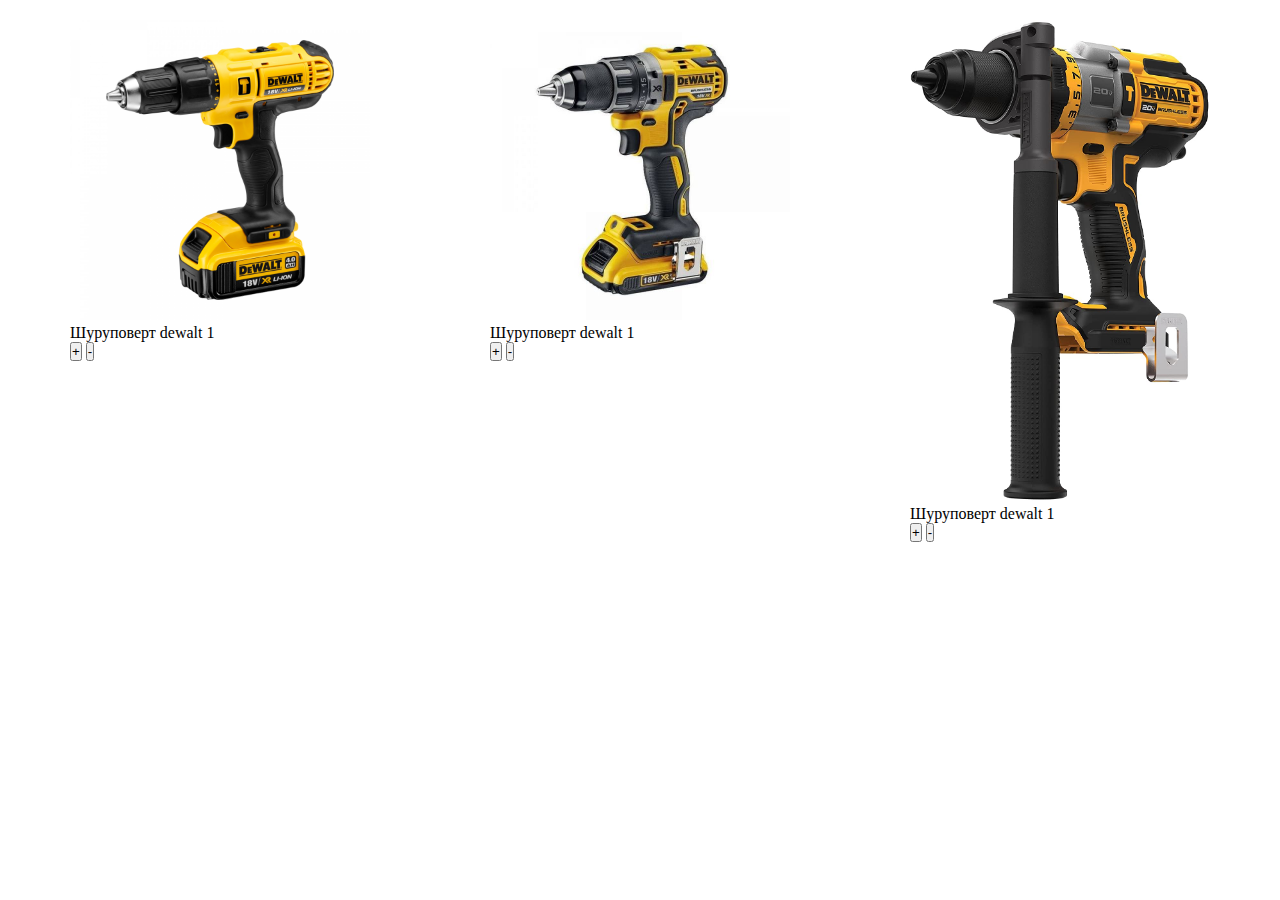
==== 2/index.html @ 3055b0a9 "homework 6 #" ====
<!DOCTYPE html>
<html lang="en">
<head>
   <meta charset="UTF-8">
   <meta http-equiv="X-UA-Compatible" content="IE=edge">
   <meta name="viewport" content="width=device-width, initial-scale=1.0">
   <link rel="stylesheet" href="style/style.css">
   <script src="script/data.js" defer></script>
   <script src="script/script.js" defer></script>
   <title>basket</title>
</head>
<body>

<div class="container">
   <section class = 'items'>
      <div class = 'item'>
         <img src="img/store/f292c5_562555_1.jpg" alt="">
         <p>Шуруповерт dewalt 1</p>
         <button class='button-count plus' data-id = 'title-3'>+</button>
         <button class='button-count minus' data-id = 'title-3'>-</button>
      </div>
      <div class = 'item'>
         <img src="img/store/155188_2.jpg" alt="">
         <p>Шуруповерт dewalt 1</p>
         <button class='button-count plus' data-id = 'title-1'>+</button>
         <button class='button-count minus' data-id = 'title-1'>-</button>
      </div>
      <div class = 'item'>
         <img src="img/store/61e5OvLIlMS._AC_SL1500_.jpg" alt="">
         <p>Шуруповерт dewalt 1</p>
         <button class='button-count plus' data-id = 'title-2'>+</button>
         <button class='button-count minus' data-id = 'title-2'>-</button>
      </div>
   </section>
</div>

</body>
</html>
---- 2/style/style.css ----
* {
  margin: 0;
  padding: 0;
}

.container {
  width: 1140px;
  margin: 20px auto;
}

.items {
  display: -webkit-box;
  display: -ms-flexbox;
  display: flex;
  -webkit-box-pack: justify;
      -ms-flex-pack: justify;
          justify-content: space-between;
  -ms-flex-wrap: wrap;
      flex-wrap: wrap;
}

img {
  max-width: 300px;
}
/*# sourceMappingURL=style.css.map */
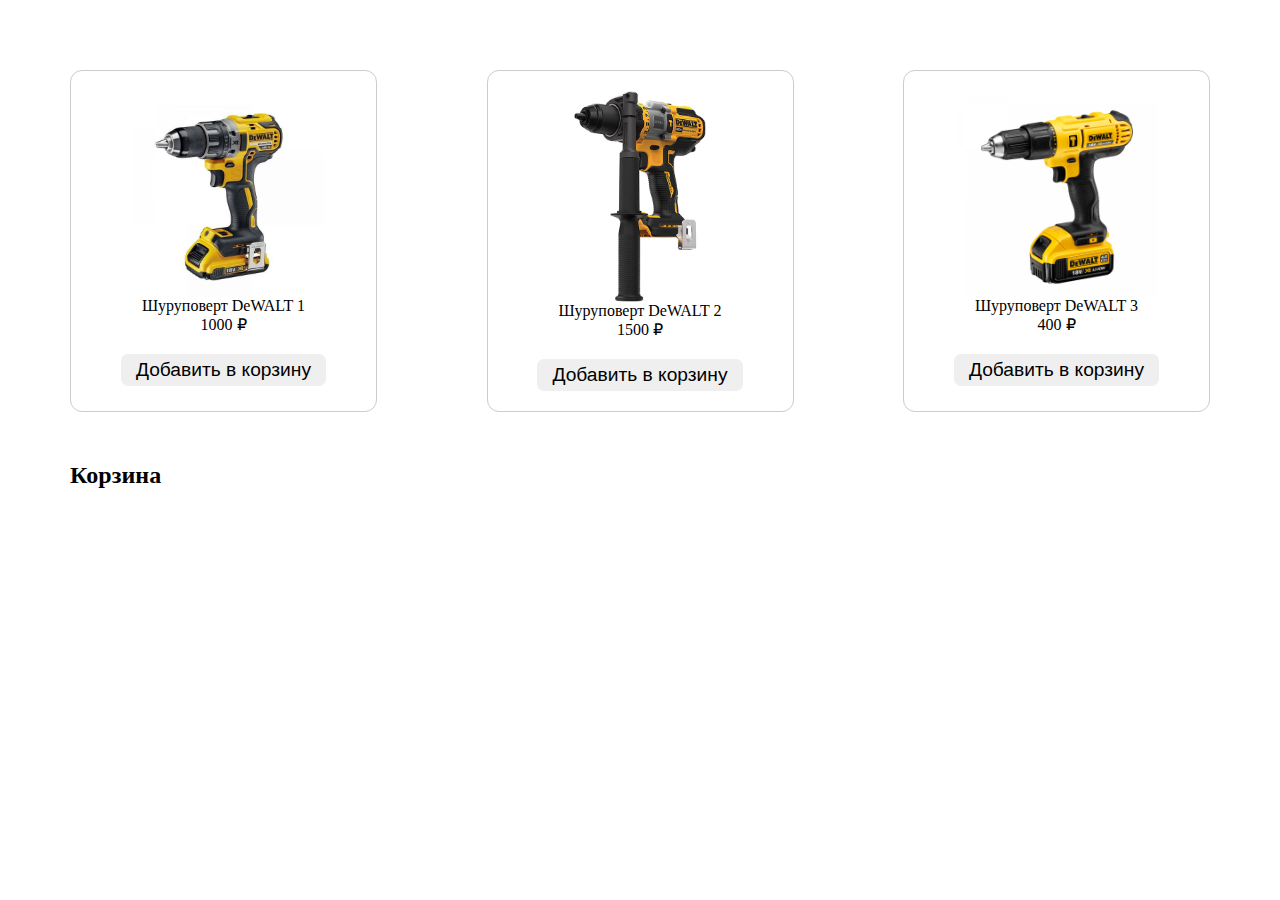
==== commit aa7a849e: "add some basket functions" ====
--- a/2/index.html
+++ b/2/index.html
@@ -12,26 +12,19 @@
 <body>
 
 <div class="container">
-   <section class = 'items'>
-      <div class = 'item'>
-         <img src="img/store/f292c5_562555_1.jpg" alt="">
-         <p>Шуруповерт dewalt 1</p>
-         <button class='button-count plus' data-id = 'title-3'>+</button>
-         <button class='button-count minus' data-id = 'title-3'>-</button>
-      </div>
-      <div class = 'item'>
-         <img src="img/store/155188_2.jpg" alt="">
-         <p>Шуруповерт dewalt 1</p>
-         <button class='button-count plus' data-id = 'title-1'>+</button>
-         <button class='button-count minus' data-id = 'title-1'>-</button>
-      </div>
-      <div class = 'item'>
-         <img src="img/store/61e5OvLIlMS._AC_SL1500_.jpg" alt="">
-         <p>Шуруповерт dewalt 1</p>
-         <button class='button-count plus' data-id = 'title-2'>+</button>
-         <button class='button-count minus' data-id = 'title-2'>-</button>
-      </div>
-   </section>
+   <div id='shop'>
+
+   </div>
+   
+   <h2>Корзина</h2>
+   
+   <div id='sum'>
+   
+   </div>
+
+   <div id='basket'>
+   
+   </div>
 </div>
 
 </body>
--- a/2/style/style.css
+++ b/2/style/style.css
@@ -1,6 +1,7 @@
 * {
   margin: 0;
   padding: 0;
+  border: 0;
 }
 
 .container {
@@ -8,7 +9,7 @@
   margin: 20px auto;
 }
 
-.items {
+#shop {
   display: -webkit-box;
   display: -ms-flexbox;
   display: flex;
@@ -19,7 +20,51 @@
       flex-wrap: wrap;
 }
 
-img {
-  max-width: 300px;
+.item {
+  padding: 20px 10px;
+  margin: 50px 0;
+  min-width: 25%;
+  height: 300px;
+  display: -webkit-box;
+  display: -ms-flexbox;
+  display: flex;
+  -webkit-box-pack: center;
+      -ms-flex-pack: center;
+          justify-content: center;
+  -webkit-box-orient: vertical;
+  -webkit-box-direction: normal;
+      -ms-flex-direction: column;
+          flex-direction: column;
+  -webkit-box-align: center;
+      -ms-flex-align: center;
+          align-items: center;
+  border: 1px solid #ccc;
+  border-radius: 12px;
+}
+
+.item img {
+  max-width: 200px;
+  overflow: hidden;
+}
+
+.item:hover {
+  -webkit-box-shadow: #ccc 5px 5px 10px;
+          box-shadow: #ccc 5px 5px 10px;
+  -webkit-transform: scale(1.05);
+          transform: scale(1.05);
+}
+
+button {
+  font-size: 1.2em;
+  padding: 5px 15px;
+  margin: 20px 0 0 0;
+  border-radius: 7px;
+}
+
+button:hover {
+  cursor: pointer;
+  background: #bdbbf1;
+  -webkit-transition: background 0.3s;
+  transition: background 0.3s;
 }
 /*# sourceMappingURL=style.css.map */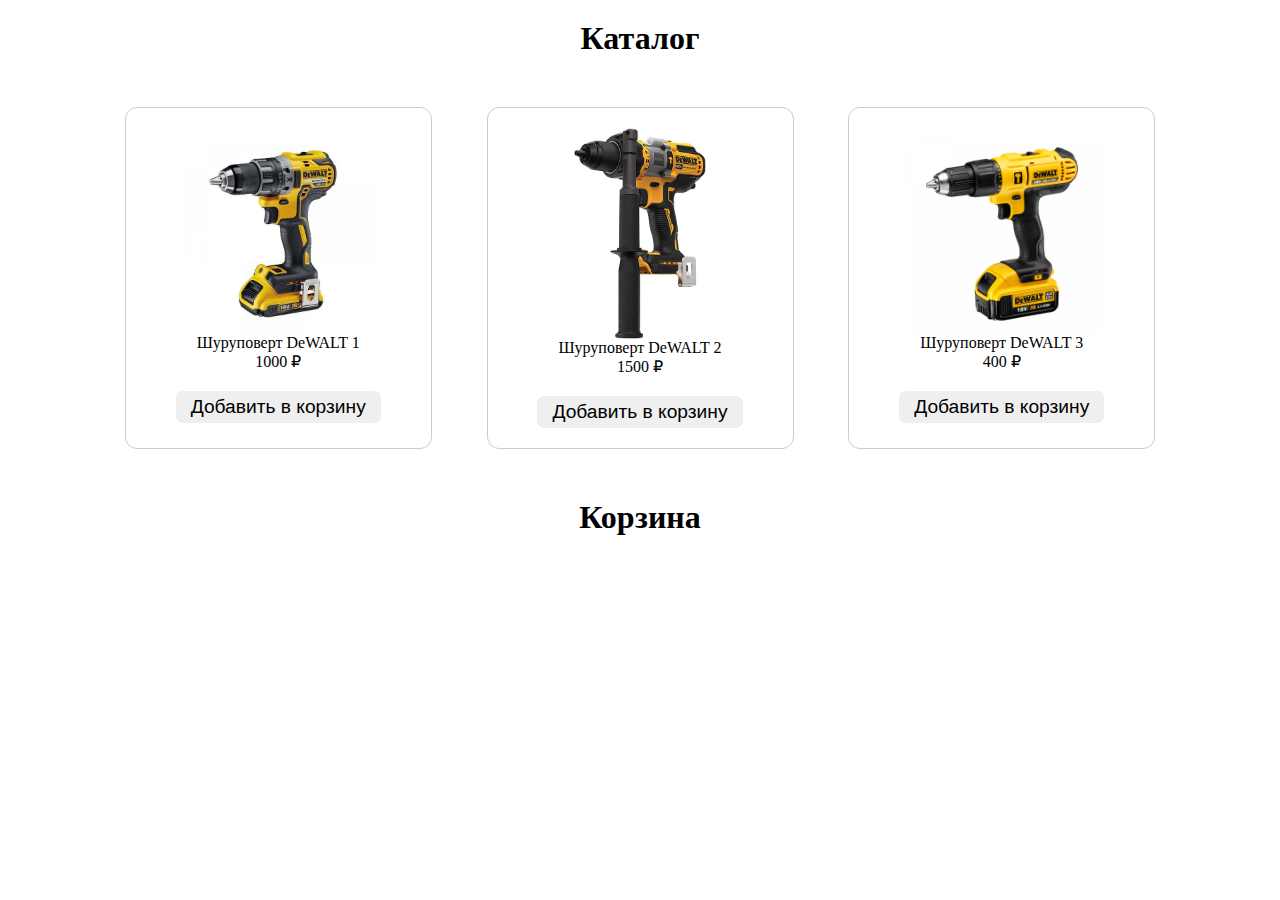
==== commit 56d09842: "Merge 01cee0bbb13653bd57092a65d18fc2726885e450 into 6ca117cf731dfec9f5b870d483dff20475a94c3d" ====
--- a/2/index.html
+++ b/2/index.html
@@ -12,17 +12,19 @@
 <body>
 
 <div class="container">
-   <div id='shop'>
+   <h2>Каталог</h2>
+   
+   <div id='shop' class="goods">
 
    </div>
-   
+
    <h2>Корзина</h2>
    
    <div id='sum'>
    
    </div>
 
-   <div id='basket'>
+   <div id='basket' class="goods">
    
    </div>
 </div>
--- a/2/style/style.css
+++ b/2/style/style.css
@@ -9,15 +9,20 @@
   margin: 20px auto;
 }
 
-#shop {
+.goods {
   display: -webkit-box;
   display: -ms-flexbox;
   display: flex;
-  -webkit-box-pack: justify;
-      -ms-flex-pack: justify;
-          justify-content: space-between;
+  -webkit-box-pack: space-evenly;
+      -ms-flex-pack: space-evenly;
+          justify-content: space-evenly;
   -ms-flex-wrap: wrap;
       flex-wrap: wrap;
+}
+
+h2 {
+  text-align: center;
+  font-size: 2em;
 }
 
 .item {
@@ -67,4 +72,10 @@
   -webkit-transition: background 0.3s;
   transition: background 0.3s;
 }
+
+.total {
+  text-align: right;
+  margin: 0 55px 0 0;
+  font-size: 1.2em;
+}
 /*# sourceMappingURL=style.css.map */